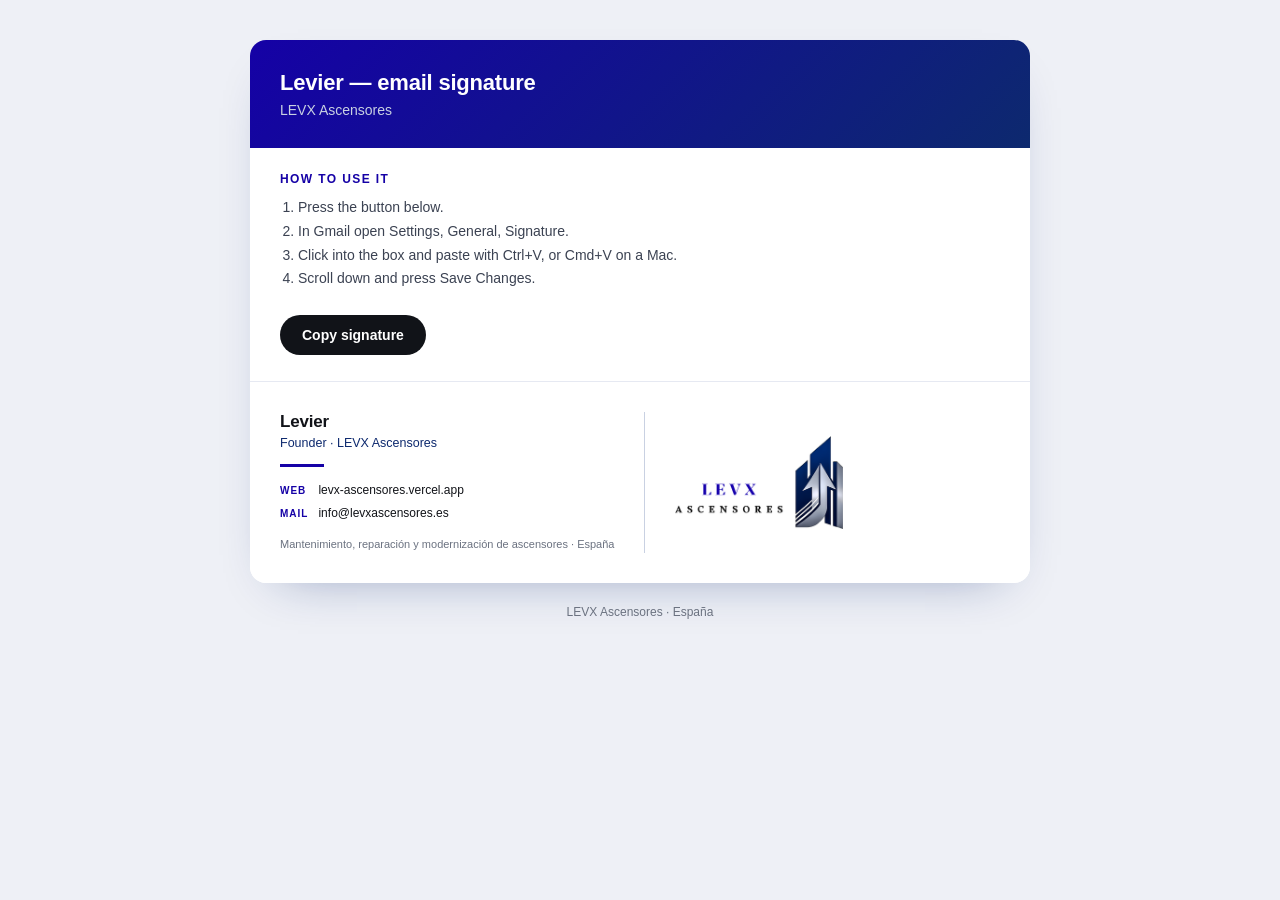
==== esignature/index.html @ 68d36a65 "Add Levier's email signature, refresh the handoff docs Co-Authored-By: Claude Opus 5 <noreply@anthro" ====
<!DOCTYPE html>
<html lang="en"><head><meta charset="utf-8"><meta name="viewport" content="width=device-width, initial-scale=1">
<title>Levier - LEVX Ascensores email signature</title><style>
  *{box-sizing:border-box}
  body{margin:0;background:#eef0f6;font-family:-apple-system,BlinkMacSystemFont,'Segoe UI',Roboto,Helvetica,Arial,sans-serif;color:#111318}
  .wrap{max-width:820px;margin:0 auto;padding:40px 20px 80px}
  .card{background:#fff;border-radius:16px;box-shadow:0 20px 50px -30px rgba(13,41,110,.45);overflow:hidden}
  .head{background:linear-gradient(135deg,#1501A6,#0D296E);color:#fff;padding:30px}
  .head h1{margin:0 0 6px;font-size:22px;font-weight:700;letter-spacing:-.2px}
  .head p{margin:0;font-size:14px;color:#c9d1e2}
  .steps{padding:24px 30px 6px}
  .steps h2{margin:0 0 10px;font-size:12px;letter-spacing:1.4px;text-transform:uppercase;color:#1501A6}
  .steps ol{margin:0;padding-left:18px;font-size:14px;line-height:1.7;color:#3b4252}
  .btnrow{padding:18px 30px 26px}
  .btn{appearance:none;border:0;background:#111318;color:#fff;font:inherit;font-weight:700;font-size:14px;padding:12px 22px;border-radius:999px;cursor:pointer}
  .btn:active{transform:scale(.96)}
  .sigbox{padding:30px;border-top:1px solid #e6e9f2;background:#fff}
  .foot{margin-top:22px;text-align:center;font-size:12px;color:#6b7280}
</style></head>
<body>
<div class="wrap">
  <div class="card">
    <div class="head"><h1>Levier &mdash; email signature</h1><p>LEVX Ascensores</p></div>
    <div class="steps">
      <h2>How to use it</h2>
      <ol>
        <li>Press the button below.</li>
        <li>In Gmail open Settings, General, Signature.</li>
        <li>Click into the box and paste with Ctrl+V, or Cmd+V on a Mac.</li>
        <li>Scroll down and press Save Changes.</li>
      </ol>
    </div>
    <div class="btnrow"><button class="btn" onclick="copySig(this)">Copy signature</button></div>
    <div class="sigbox"><div id="sig"><table role="presentation" cellpadding="0" cellspacing="0" border="0" style="border-collapse:collapse;max-width:600px;font-family:Verdana,Geneva,Tahoma,Arial,sans-serif;">
  <tr>
    <td valign="top" style="padding-right:30px;">
      <div style="font-family:Verdana,Geneva,Tahoma,Arial,sans-serif;font-size:17px;font-weight:bold;color:#111318;letter-spacing:-.2px;">Levier</div>
      <div style="margin-top:4px;font-family:Verdana,Geneva,Tahoma,Arial,sans-serif;font-size:12.5px;color:#0D296E;">Founder &middot; LEVX Ascensores</div>
      <div style="margin-top:14px;width:44px;height:3px;background-color:#1501A6;font-size:0;line-height:0;">&nbsp;</div>

      <table role="presentation" cellpadding="0" cellspacing="0" border="0" style="border-collapse:collapse;margin-top:16px;">
        <tr>
          <td valign="middle" style="padding-right:10px;padding-bottom:9px;font-family:Verdana,Geneva,Tahoma,Arial,sans-serif;font-size:10px;font-weight:bold;letter-spacing:1px;color:#1501A6;">WEB</td>
          <td valign="middle" style="padding-bottom:9px;font-family:Verdana,Geneva,Tahoma,Arial,sans-serif;font-size:12px;color:#111318;"><a href="https://levx-ascensores.vercel.app" target="_blank" style="text-decoration:none;color:#111318;">levx-ascensores.vercel.app</a></td>
        </tr>
        <tr>
          <td valign="middle" style="padding-right:10px;padding-bottom:0;font-family:Verdana,Geneva,Tahoma,Arial,sans-serif;font-size:10px;font-weight:bold;letter-spacing:1px;color:#1501A6;">MAIL</td>
          <td valign="middle" style="padding-bottom:0;font-family:Verdana,Geneva,Tahoma,Arial,sans-serif;font-size:12px;color:#111318;"><a href="mailto:info@levxascensores.es" style="text-decoration:none;color:#111318;">info@levxascensores.es</a></td>
        </tr>
      </table>

      <div style="margin-top:16px;font-size:11px;color:#6b7280;line-height:1.5;font-family:Verdana,Geneva,Tahoma,Arial,sans-serif;">Mantenimiento, reparaci&oacute;n y modernizaci&oacute;n de ascensores &middot; Espa&ntilde;a</div>
    </td>
    <td style="width:1px;background-color:#C9D1E2;font-size:0;line-height:0;">&nbsp;</td>
    <td valign="middle" style="padding-left:30px;text-align:center;white-space:nowrap;">
      <a href="https://levx-ascensores.vercel.app" target="_blank" style="text-decoration:none;"><img src="[data-uri]" width="168" alt="LEVX Ascensores" style="display:block;border:0;max-width:168px;height:auto;"></a>
    </td>
  </tr>
</table></div></div>
  </div>
  <div class="foot">LEVX Ascensores &middot; Espa&ntilde;a</div>
</div>
<script>
  function copySig(btn){
    var range = document.createRange();
    range.selectNode(document.getElementById('sig'));
    var sel = window.getSelection();
    sel.removeAllRanges(); sel.addRange(range);
    var old = btn.textContent;
    try { btn.textContent = document.execCommand('copy') ? 'Copied. Now paste into Gmail' : 'Press Ctrl+C to copy'; }
    catch(e) { btn.textContent = 'Press Ctrl+C to copy'; }
    setTimeout(function(){ btn.textContent = old; }, 3000);
  }
</script>
</body></html>
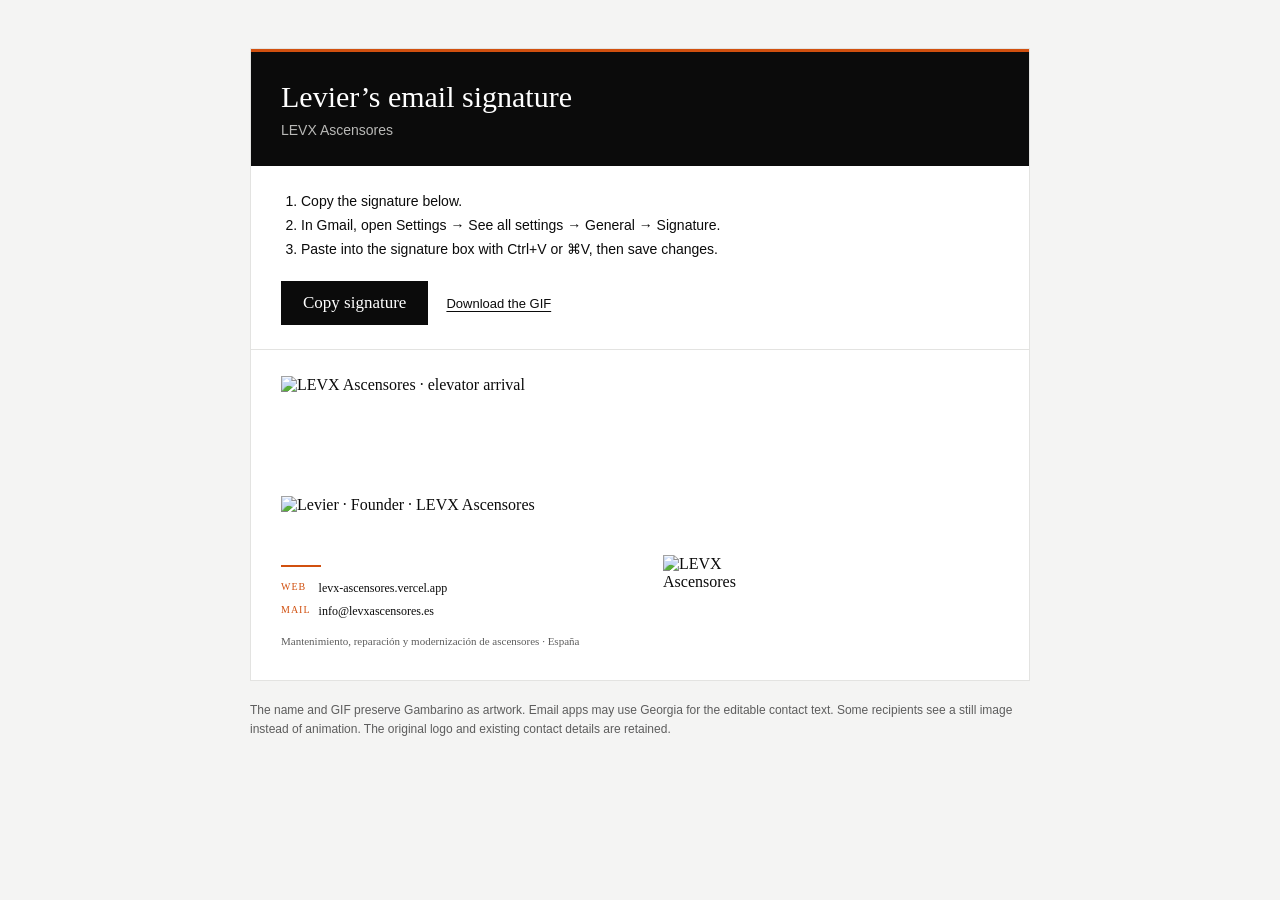
==== commit cf7e6b21: "Restyle Levier signature and add elevator arrival GIF" ====
--- a/esignature/index.html
+++ b/esignature/index.html
@@ -1,75 +1,100 @@
 <!DOCTYPE html>
-<html lang="en"><head><meta charset="utf-8"><meta name="viewport" content="width=device-width, initial-scale=1">
-<title>Levier - LEVX Ascensores email signature</title><style>
-  *{box-sizing:border-box}
-  body{margin:0;background:#eef0f6;font-family:-apple-system,BlinkMacSystemFont,'Segoe UI',Roboto,Helvetica,Arial,sans-serif;color:#111318}
-  .wrap{max-width:820px;margin:0 auto;padding:40px 20px 80px}
-  .card{background:#fff;border-radius:16px;box-shadow:0 20px 50px -30px rgba(13,41,110,.45);overflow:hidden}
-  .head{background:linear-gradient(135deg,#1501A6,#0D296E);color:#fff;padding:30px}
-  .head h1{margin:0 0 6px;font-size:22px;font-weight:700;letter-spacing:-.2px}
-  .head p{margin:0;font-size:14px;color:#c9d1e2}
-  .steps{padding:24px 30px 6px}
-  .steps h2{margin:0 0 10px;font-size:12px;letter-spacing:1.4px;text-transform:uppercase;color:#1501A6}
-  .steps ol{margin:0;padding-left:18px;font-size:14px;line-height:1.7;color:#3b4252}
-  .btnrow{padding:18px 30px 26px}
-  .btn{appearance:none;border:0;background:#111318;color:#fff;font:inherit;font-weight:700;font-size:14px;padding:12px 22px;border-radius:999px;cursor:pointer}
-  .btn:active{transform:scale(.96)}
-  .sigbox{padding:30px;border-top:1px solid #e6e9f2;background:#fff}
-  .foot{margin-top:22px;text-align:center;font-size:12px;color:#6b7280}
-</style></head>
+<html lang="en">
+<head>
+<meta charset="utf-8">
+<meta name="viewport" content="width=device-width, initial-scale=1">
+<title>Levier | LEVX email signature</title>
+<link rel="stylesheet" href="https://api.fontshare.com/v2/css?f[]=gambarino@400&display=swap">
+<link rel="stylesheet" href="https://api.fontshare.com/v2/css?f[]=satoshi@400,700&display=swap">
+<style>
+* { box-sizing: border-box; }
+body { margin: 0; background: #f4f4f3; color: #0b0b0b; font-family: Satoshi, Arial, sans-serif; }
+.wrap { max-width: 820px; margin: auto; padding: 48px 20px; }
+.card { background: #fff; border: 1px solid #e3e3e1; }
+.head { padding: 28px 30px; background: #0b0b0b; color: #fff; border-top: 3px solid #d1500f; }
+h1 { margin: 0 0 8px; font: 400 30px Gambarino, Georgia, serif; }
+.head p { margin: 0; font-size: 14px; color: #b9b9b7; }
+.steps { padding: 24px 30px 0; font-size: 14px; line-height: 1.7; }
+.steps ol { margin: 0; padding-left: 20px; }
+.btnrow { padding: 20px 30px 24px; display: flex; flex-wrap: wrap; align-items: center; gap: 18px; }
+.btn { border: 0; border-radius: 0; padding: 12px 22px; background: #0b0b0b; color: #fff; cursor: pointer; font: 400 17px Gambarino, Georgia, serif; }
+.btn:active { transform: scale(.96); }
+a { color: inherit; }
+.btnrow a { font-size: 13px; text-underline-offset: 3px; }
+.sigbox { padding: 26px 30px 30px; border-top: 1px solid #e3e3e1; background: #fff; }
+.note { margin: 20px 0 0; font-size: 12px; line-height: 1.6; color: #5d5d5d; }
+:focus-visible { outline: 2px solid #d1500f; outline-offset: 4px; }
+@media(max-width: 520px) { .wrap { padding: 20px 12px; } .head, .steps, .btnrow, .sigbox { padding-left: 16px; padding-right: 16px; } }
+</style>
+</head>
 <body>
-<div class="wrap">
+<main class="wrap">
   <div class="card">
-    <div class="head"><h1>Levier &mdash; email signature</h1><p>LEVX Ascensores</p></div>
-    <div class="steps">
-      <h2>How to use it</h2>
-      <ol>
-        <li>Press the button below.</li>
-        <li>In Gmail open Settings, General, Signature.</li>
-        <li>Click into the box and paste with Ctrl+V, or Cmd+V on a Mac.</li>
-        <li>Scroll down and press Save Changes.</li>
-      </ol>
-    </div>
-    <div class="btnrow"><button class="btn" onclick="copySig(this)">Copy signature</button></div>
-    <div class="sigbox"><div id="sig"><table role="presentation" cellpadding="0" cellspacing="0" border="0" style="border-collapse:collapse;max-width:600px;font-family:Verdana,Geneva,Tahoma,Arial,sans-serif;">
+    <header class="head"><h1>Levier’s email signature</h1><p>LEVX Ascensores</p></header>
+    <div class="steps"><ol>
+      <li>Copy the signature below.</li>
+      <li>In Gmail, open Settings → See all settings → General → Signature.</li>
+      <li>Paste into the signature box with Ctrl+V or ⌘V, then save changes.</li>
+    </ol></div>
+    <div class="btnrow"><button class="btn" type="button" id="copyButton">Copy signature</button><a href="assets/elevator-arrival.gif" download>Download the GIF</a></div>
+    <div class="sigbox">
+      <div id="sig">
+<table role="presentation" cellpadding="0" cellspacing="0" border="0" width="520" bgcolor="#ffffff" style="border-collapse:collapse;width:100%;max-width:520px;background-color:#ffffff;color:#0b0b0b;font-family:Gambarino,Georgia,'Times New Roman',serif;">
+  <tr><td colspan="3" style="padding:0 0 20px;">
+    <a href="https://levx-ascensores.vercel.app/" style="text-decoration:none;"><img src="https://levx-ascensores.vercel.app/esignature/assets/elevator-arrival.gif" width="520" height="100" alt="LEVX Ascensores · elevator arrival" style="display:block;width:100%;max-width:520px;height:auto;border:0;"></a>
+  </td></tr>
   <tr>
-    <td valign="top" style="padding-right:30px;">
-      <div style="font-family:Verdana,Geneva,Tahoma,Arial,sans-serif;font-size:17px;font-weight:bold;color:#111318;letter-spacing:-.2px;">Levier</div>
-      <div style="margin-top:4px;font-family:Verdana,Geneva,Tahoma,Arial,sans-serif;font-size:12.5px;color:#0D296E;">Founder &middot; LEVX Ascensores</div>
-      <div style="margin-top:14px;width:44px;height:3px;background-color:#1501A6;font-size:0;line-height:0;">&nbsp;</div>
-
-      <table role="presentation" cellpadding="0" cellspacing="0" border="0" style="border-collapse:collapse;margin-top:16px;">
+    <td valign="top" width="70%" style="padding:0 18px 0 0;">
+      <img src="https://levx-ascensores.vercel.app/esignature/assets/levier-name.png" width="260" height="57" alt="Levier · Founder · LEVX Ascensores" style="display:block;width:100%;max-width:260px;height:auto;border:0;">
+      <div style="margin-top:12px;width:40px;height:2px;background-color:#d1500f;font-size:0;line-height:0;">&nbsp;</div>
+      <table role="presentation" cellpadding="0" cellspacing="0" border="0" style="border-collapse:collapse;margin-top:14px;font-family:Gambarino,Georgia,'Times New Roman',serif;">
         <tr>
-          <td valign="middle" style="padding-right:10px;padding-bottom:9px;font-family:Verdana,Geneva,Tahoma,Arial,sans-serif;font-size:10px;font-weight:bold;letter-spacing:1px;color:#1501A6;">WEB</td>
-          <td valign="middle" style="padding-bottom:9px;font-family:Verdana,Geneva,Tahoma,Arial,sans-serif;font-size:12px;color:#111318;"><a href="https://levx-ascensores.vercel.app" target="_blank" style="text-decoration:none;color:#111318;">levx-ascensores.vercel.app</a></td>
+          <td valign="top" style="padding:0 8px 8px 0;color:#d1500f;font-size:10px;letter-spacing:1px;">WEB</td>
+          <td style="padding:0 0 8px;font-size:12px;overflow-wrap:anywhere;"><a href="https://levx-ascensores.vercel.app/" style="color:#0b0b0b;text-decoration:none;">levx-ascensores.vercel.app</a></td>
         </tr>
         <tr>
-          <td valign="middle" style="padding-right:10px;padding-bottom:0;font-family:Verdana,Geneva,Tahoma,Arial,sans-serif;font-size:10px;font-weight:bold;letter-spacing:1px;color:#1501A6;">MAIL</td>
-          <td valign="middle" style="padding-bottom:0;font-family:Verdana,Geneva,Tahoma,Arial,sans-serif;font-size:12px;color:#111318;"><a href="mailto:info@levxascensores.es" style="text-decoration:none;color:#111318;">info@levxascensores.es</a></td>
+          <td valign="top" style="padding:0 8px 0 0;color:#d1500f;font-size:10px;letter-spacing:1px;">MAIL</td>
+          <td style="font-size:12px;overflow-wrap:anywhere;"><a href="mailto:info@levxascensores.es" style="color:#0b0b0b;text-decoration:none;">info@levxascensores.es</a></td>
         </tr>
       </table>
-
-      <div style="margin-top:16px;font-size:11px;color:#6b7280;line-height:1.5;font-family:Verdana,Geneva,Tahoma,Arial,sans-serif;">Mantenimiento, reparaci&oacute;n y modernizaci&oacute;n de ascensores &middot; Espa&ntilde;a</div>
+      <div style="margin-top:14px;font:11px/1.5 Gambarino,Georgia,'Times New Roman',serif;color:#5d5d5d;">Mantenimiento, reparación y modernización de ascensores · España</div>
     </td>
-    <td style="width:1px;background-color:#C9D1E2;font-size:0;line-height:0;">&nbsp;</td>
-    <td valign="middle" style="padding-left:30px;text-align:center;white-space:nowrap;">
-      <a href="https://levx-ascensores.vercel.app" target="_blank" style="text-decoration:none;"><img src="[data-uri]" width="168" alt="LEVX Ascensores" style="display:block;border:0;max-width:168px;height:auto;"></a>
+    <td width="1" style="width:1px;background-color:#e3e3e1;font-size:0;line-height:0;">&nbsp;</td>
+    <td valign="middle" width="30%" style="padding-left:18px;">
+      <a href="https://levx-ascensores.vercel.app/" style="text-decoration:none;"><img src="https://levx-ascensores.vercel.app/esignature/assets/original-logo.png" width="130" alt="LEVX Ascensores" style="display:block;width:100%;max-width:130px;height:auto;border:0;"></a>
     </td>
   </tr>
-</table></div></div>
+</table>
+      </div>
+    </div>
   </div>
-  <div class="foot">LEVX Ascensores &middot; Espa&ntilde;a</div>
-</div>
+  <p class="note">The name and GIF preserve Gambarino as artwork. Email apps may use Georgia for the editable contact text. Some recipients see a still image instead of animation. The original logo and existing contact details are retained.</p>
+  <p id="copyStatus" role="status" class="note"></p>
+</main>
 <script>
-  function copySig(btn){
-    var range = document.createRange();
-    range.selectNode(document.getElementById('sig'));
-    var sel = window.getSelection();
-    sel.removeAllRanges(); sel.addRange(range);
-    var old = btn.textContent;
-    try { btn.textContent = document.execCommand('copy') ? 'Copied. Now paste into Gmail' : 'Press Ctrl+C to copy'; }
-    catch(e) { btn.textContent = 'Press Ctrl+C to copy'; }
-    setTimeout(function(){ btn.textContent = old; }, 3000);
+const button = document.getElementById('copyButton');
+button.addEventListener('click', async () => {
+  const signature = document.getElementById('sig');
+  const status = document.getElementById('copyStatus');
+  try {
+    if (navigator.clipboard && window.ClipboardItem) {
+      await navigator.clipboard.write([new ClipboardItem({
+        'text/html': new Blob([signature.innerHTML], {type:'text/html'}),
+        'text/plain': new Blob(['Levier | Founder · LEVX Ascensores\nhttps://levx-ascensores.vercel.app/\ninfo@levxascensores.es'], {type:'text/plain'})
+      })]);
+    } else {
+      const range = document.createRange(); range.selectNodeContents(signature);
+      const selection = window.getSelection(); selection.removeAllRanges(); selection.addRange(range);
+      if (!document.execCommand('copy')) throw new Error('Copy unavailable');
+      selection.removeAllRanges();
+    }
+    status.textContent = 'Copied. Paste into your Gmail signature and save.';
+  } catch (_) {
+    const range = document.createRange(); range.selectNodeContents(signature);
+    const selection = window.getSelection(); selection.removeAllRanges(); selection.addRange(range);
+    status.textContent = 'Signature selected. Press Ctrl+C or ⌘C, then paste into Gmail.';
   }
+});
 </script>
-</body></html>+</body>
+</html>
